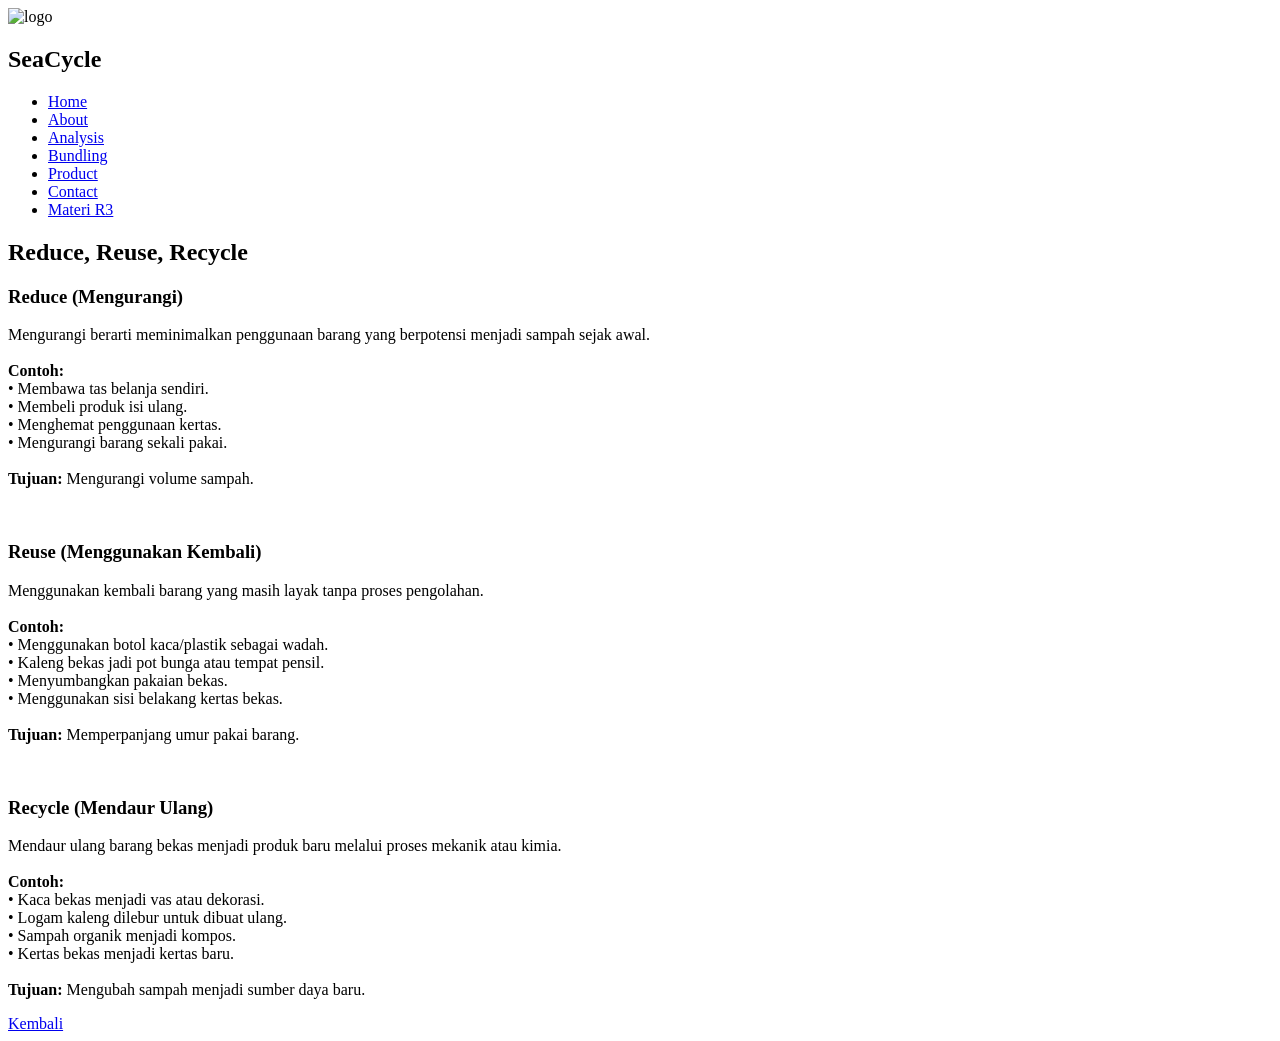
==== index.html @ c49d480e "Add files via upload" ====
<!DOCTYPE html>
<html lang="en">
<head>
    <meta charset="UTF-8">
    <meta name="viewport" content="width=device-width, initial-scale=1.0">
    <link rel="stylesheet" href="../R3/style.css">
    <title>R3</title>
</head>
<body>

    <nav class="navbar">
    <img src="../../img/LOGO.png" alt="logo">
    <h1 class="logo">SeaCycle</h1>

        <ul class="nav-links">
            <li><a class="active" href="../../../index.html">Home</a></li>
            <li><a href="../../../index.html#about">About</a></li>
            <li><a href="../../../index.html#analysis">Analysis</a></li>
            <li><a href="../../../index.html#bundling">Bundling</a></li>
            <li><a href="../../../index.html#product">Product</a></li>
            <li><a class="ctn" href="../../../index.html#contact">Contact</a></li>
            <li><a class="ctn" href="../../materi/R3/index.html">Materi R3</a></li>
        </ul>
    </nav>

    <section id="materi" class="materi">
        <div class="about-text">
            <h2>Reduce, Reuse, Recycle</h2>

            <h3>Reduce (Mengurangi)</h3>
            <p>
                Mengurangi berarti meminimalkan penggunaan barang yang berpotensi 
                menjadi sampah sejak awal.
                <br><br>
                <b>Contoh:</b><br>
                • Membawa tas belanja sendiri.<br>
                • Membeli produk isi ulang.<br>
                • Menghemat penggunaan kertas.<br>
                • Mengurangi barang sekali pakai.<br><br>
                <b>Tujuan:</b> Mengurangi volume sampah.
            </p>

            <br>

            <h3>Reuse (Menggunakan Kembali)</h3>
            <p>
                Menggunakan kembali barang yang masih layak tanpa proses pengolahan.
                <br><br>
                <b>Contoh:</b><br>
                • Menggunakan botol kaca/plastik sebagai wadah.<br>
                • Kaleng bekas jadi pot bunga atau tempat pensil.<br>
                • Menyumbangkan pakaian bekas.<br>
                • Menggunakan sisi belakang kertas bekas.<br><br>
                <b>Tujuan:</b> Memperpanjang umur pakai barang.
            </p>

            <br>

            <h3>Recycle (Mendaur Ulang)</h3>
            <p>
                Mendaur ulang barang bekas menjadi produk baru melalui proses 
                mekanik atau kimia.
                <br><br>
                <b>Contoh:</b><br>
                • Kaca bekas menjadi vas atau dekorasi.<br>
                • Logam kaleng dilebur untuk dibuat ulang.<br>
                • Sampah organik menjadi kompos.<br>
                • Kertas bekas menjadi kertas baru.<br><br>
                <b>Tujuan:</b> Mengubah sampah menjadi sumber daya baru.
            </p>
        </div>
    </section>
    <div class="next-container">
    <a href="../../../index.html" class="next-btn">Kembali</a>
</div>

</body>
</html>
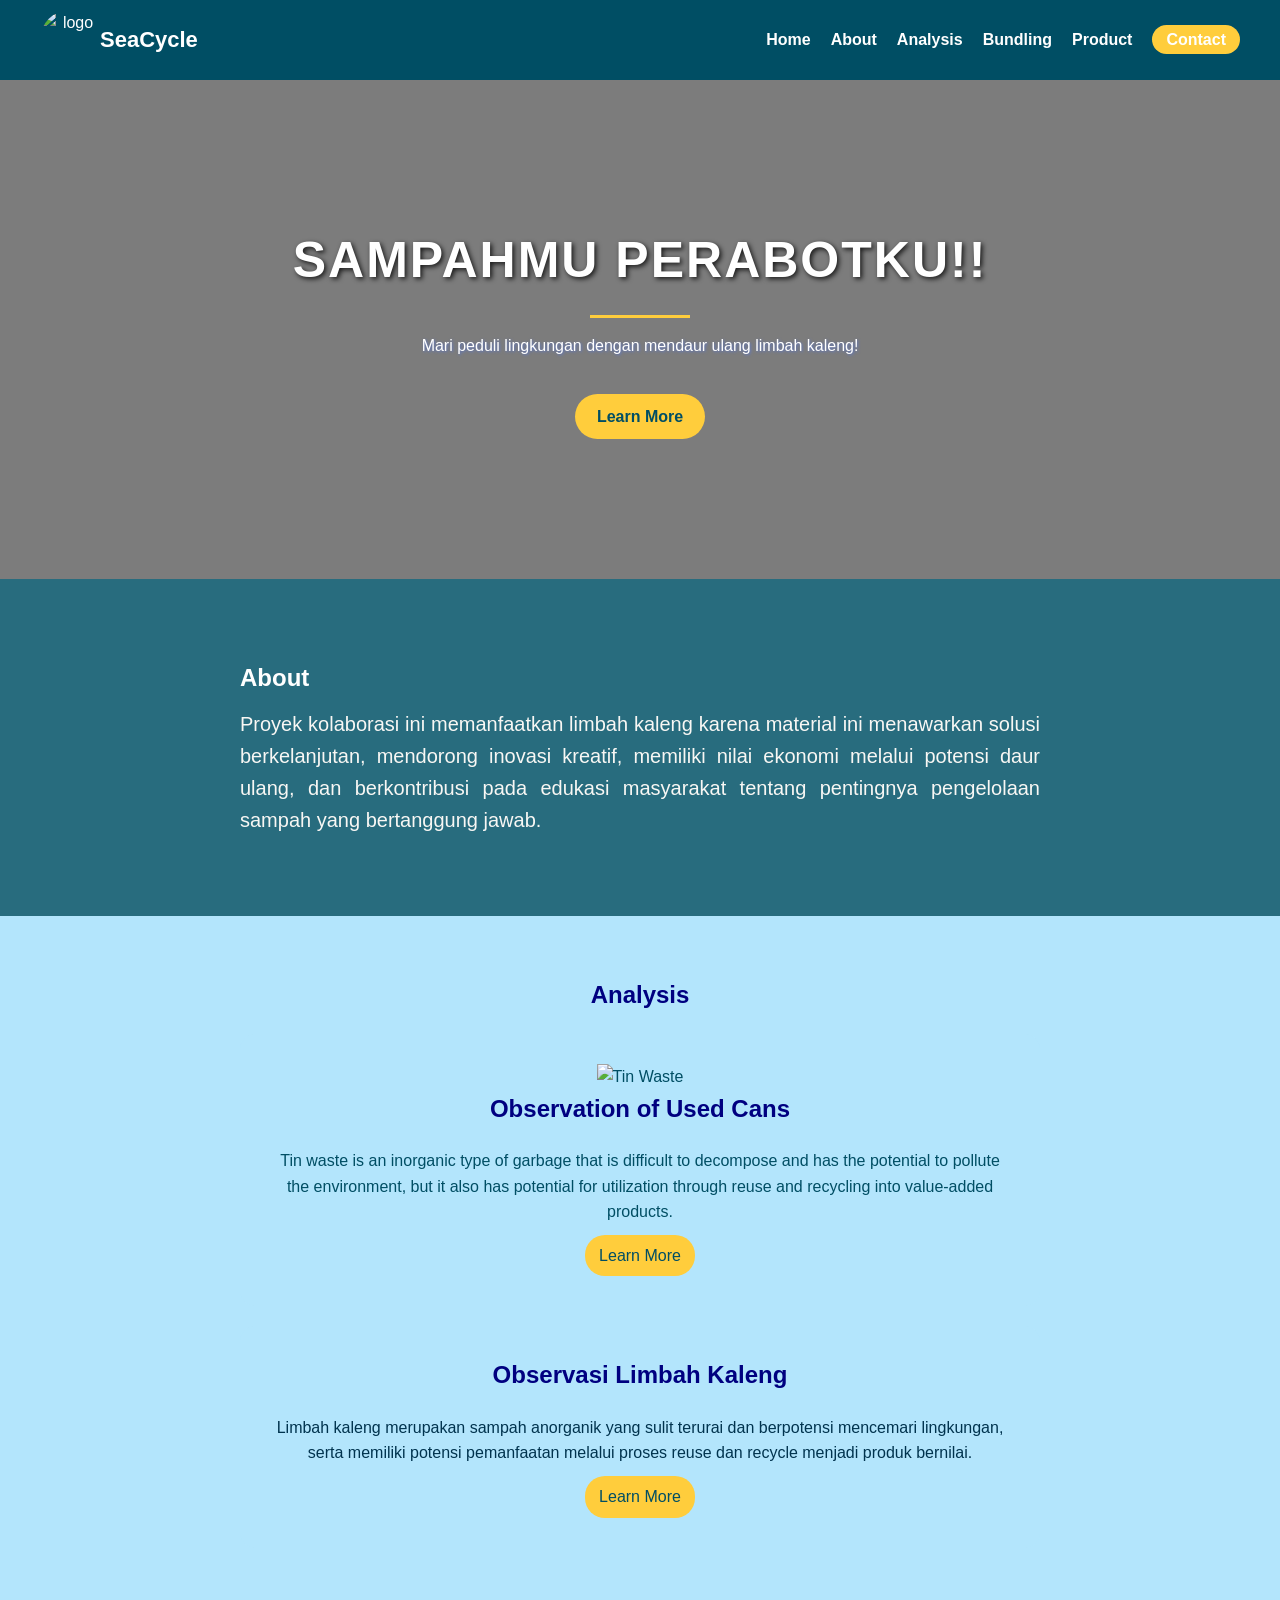
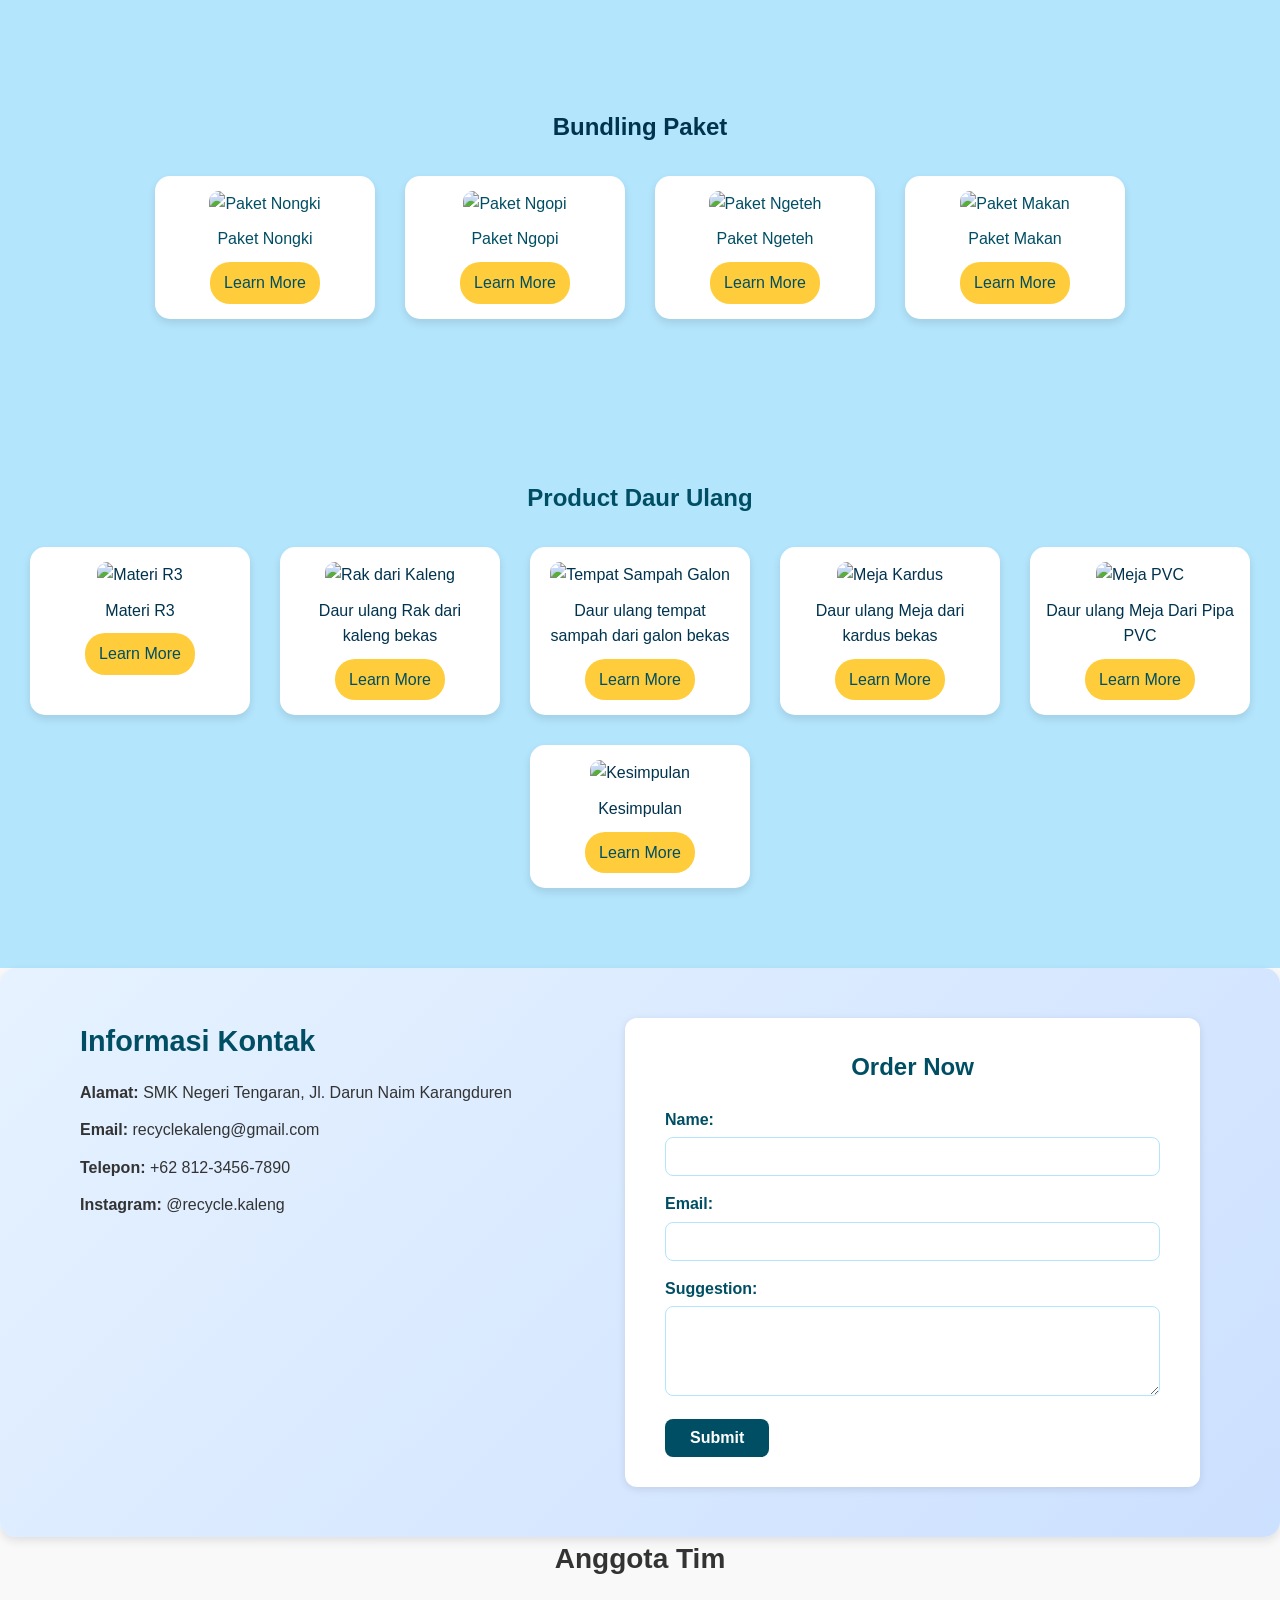
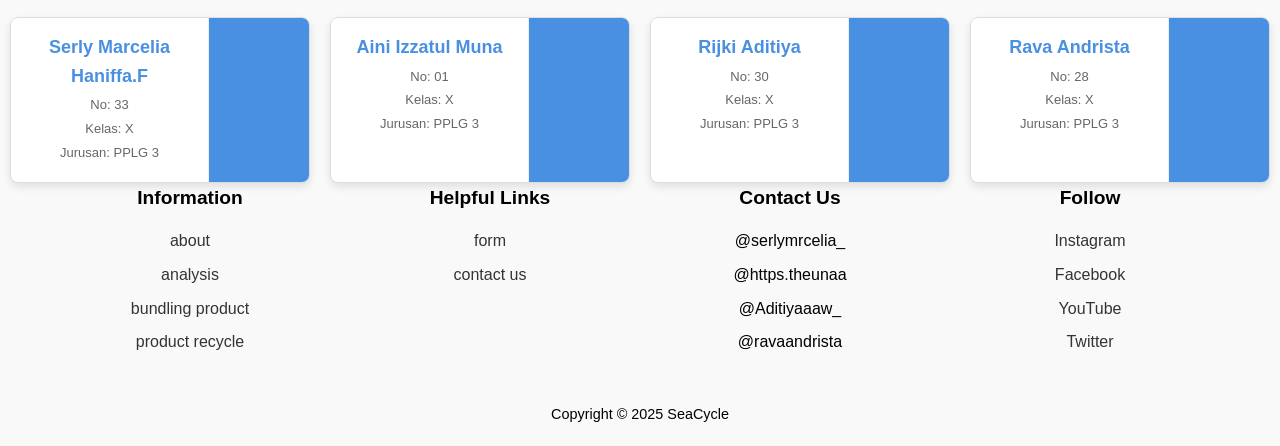
==== commit 761f606b: "Add files via upload" ====
--- a/index.html
+++ b/index.html
@@ -1,78 +1,284 @@
 <!DOCTYPE html>
 <html lang="en">
 <head>
-    <meta charset="UTF-8">
-    <meta name="viewport" content="width=device-width, initial-scale=1.0">
-    <link rel="stylesheet" href="../R3/style.css">
-    <title>R3</title>
+  <meta charset="UTF-8" />
+  <meta name="viewport" content="width=device-width, initial-scale=1.0" />
+  <title>SeaCycle</title>
+  <link rel="stylesheet" href="style.css" />
 </head>
 <body>
 
-    <nav class="navbar">
-    <img src="../../img/LOGO.png" alt="logo">
-    <h1 class="logo">SeaCycle</h1>
-
-        <ul class="nav-links">
-            <li><a class="active" href="../../../index.html">Home</a></li>
-            <li><a href="../../../index.html#about">About</a></li>
-            <li><a href="../../../index.html#analysis">Analysis</a></li>
-            <li><a href="../../../index.html#bundling">Bundling</a></li>
-            <li><a href="../../../index.html#product">Product</a></li>
-            <li><a class="ctn" href="../../../index.html#contact">Contact</a></li>
-            <li><a class="ctn" href="../../materi/R3/index.html">Materi R3</a></li>
-        </ul>
-    </nav>
-
-    <section id="materi" class="materi">
-        <div class="about-text">
-            <h2>Reduce, Reuse, Recycle</h2>
-
-            <h3>Reduce (Mengurangi)</h3>
-            <p>
-                Mengurangi berarti meminimalkan penggunaan barang yang berpotensi 
-                menjadi sampah sejak awal.
-                <br><br>
-                <b>Contoh:</b><br>
-                • Membawa tas belanja sendiri.<br>
-                • Membeli produk isi ulang.<br>
-                • Menghemat penggunaan kertas.<br>
-                • Mengurangi barang sekali pakai.<br><br>
-                <b>Tujuan:</b> Mengurangi volume sampah.
-            </p>
-
-            <br>
-
-            <h3>Reuse (Menggunakan Kembali)</h3>
-            <p>
-                Menggunakan kembali barang yang masih layak tanpa proses pengolahan.
-                <br><br>
-                <b>Contoh:</b><br>
-                • Menggunakan botol kaca/plastik sebagai wadah.<br>
-                • Kaleng bekas jadi pot bunga atau tempat pensil.<br>
-                • Menyumbangkan pakaian bekas.<br>
-                • Menggunakan sisi belakang kertas bekas.<br><br>
-                <b>Tujuan:</b> Memperpanjang umur pakai barang.
-            </p>
-
-            <br>
-
-            <h3>Recycle (Mendaur Ulang)</h3>
-            <p>
-                Mendaur ulang barang bekas menjadi produk baru melalui proses 
-                mekanik atau kimia.
-                <br><br>
-                <b>Contoh:</b><br>
-                • Kaca bekas menjadi vas atau dekorasi.<br>
-                • Logam kaleng dilebur untuk dibuat ulang.<br>
-                • Sampah organik menjadi kompos.<br>
-                • Kertas bekas menjadi kertas baru.<br><br>
-                <b>Tujuan:</b> Mengubah sampah menjadi sumber daya baru.
-            </p>
-        </div>
-    </section>
-    <div class="next-container">
-    <a href="../../../index.html" class="next-btn">Kembali</a>
-</div>
+  <!-- NAVBAR -->
+  <nav class="navbar">
+    <div class="header">
+      <img src="asset/img/LOGO.png" alt="logo" />
+      <h1 class="logo">SeaCycle</h1>
+    </div>
+
+    <ul class="nav-links">
+      <li><a class="active" href="#home">Home</a></li>
+      <li><a href="#about">About</a></li>
+      <li><a href="#analysis">Analysis</a></li>
+      <li><a href="#bundling">Bundling</a></li>
+      <li><a href="#product">Product</a></li>
+      <li><a class="ctn" href="#contact">Contact</a></li>
+    </ul>
+  </nav>
+
+  <!-- HERO -->
+  <header>
+    <div class="hero" id="home">
+      <h1>SAMPAHMU PERABOTKU!!</h1>
+      <div class="line"></div>
+      <p>Mari peduli lingkungan dengan mendaur ulang limbah kaleng!</p>
+      <a href="#about" class="btn">Learn More</a>
+    </div>
+  </header>
+
+  <!-- ABOUT -->
+  <section id="about" class="about">
+    <div class="about-text">
+      <h1>About</h1>
+      <p class="rata-kanan-kiri">
+        Proyek kolaborasi ini memanfaatkan limbah kaleng karena material ini menawarkan solusi berkelanjutan, mendorong inovasi kreatif, memiliki nilai ekonomi melalui potensi daur ulang, dan berkontribusi pada edukasi masyarakat tentang pentingnya pengelolaan sampah yang bertanggung jawab.
+      </p>
+    </div>
+  </section>
+
+  <!-- ANALYSIS -->
+  <section id="analysis" class="section">
+    <h1>Analysis</h1>
+
+    <!-- Bahasa Inggris -->
+    <div class="content-container">
+      <img src="asset/img/Tong sampah biru.webp" alt="Tin Waste" />
+      <h1>Observation of Used Cans</h1>
+      <p>Tin waste is an inorganic type of garbage that is difficult to decompose and has the potential to pollute the environment, but it also has potential for utilization through reuse and recycling into value-added products.</p>
+      <a href="asset/materi/analysis b ingg/pertama.html" class="btn">Learn More</a>
+    </div>
+
+    <!-- Bahasa Indonesia -->
+    <div class="content-container">
+      <h1>Observasi Limbah Kaleng</h1>
+      <p>Limbah kaleng merupakan sampah anorganik yang sulit terurai dan berpotensi mencemari lingkungan, serta memiliki potensi pemanfaatan melalui proses reuse dan recycle menjadi produk bernilai.</p>
+      <a href="asset/materi/analysis b ind/pertama.html" class="btn">Learn More</a>
+    </div>
+  </section>
+
+  <!-- BUNDLING -->
+  <section id="bundling" class="bundling">
+    <div class="container">
+      <h1>Bundling Paket</h1>
+      <div class="content-bundling">
+
+        <div class="card">
+          <img src="asset/img/paket nongki.jpg" alt="Paket Nongki" />
+          <p>Paket Nongki</p>
+          <a href="asset/materi/Paket 1/index.html" class="btn">Learn More</a>
+        </div>
+
+        <div class="card">
+          <img src="asset/img/PaketMuna.jpg" alt="Paket Ngopi" />
+          <p>Paket Ngopi</p>
+          <a href="asset/materi/Paket 2/index.html" class="btn">Learn More</a>
+        </div>
+
+        <div class="card">
+          <img src="asset/img/PaketRijki.jpg" alt="Paket Ngeteh" />
+          <p>Paket Ngeteh</p>
+          <a href="asset/materi/Paket 3/index.html" class="btn">Learn More</a>
+        </div>
+
+        <div class="card">
+          <img src="asset/img/PaketRava.jpg" alt="Paket Makan" />
+          <p>Paket Makan</p>
+          <a href="asset/materi/Paket 4/index.html" class="btn">Learn More</a>
+        </div>
+
+      </div>
+    </div>
+  </section>
+
+  <!-- PRODUCT -->
+  <section id="product" class="section-product">
+    <div class="container-product">
+      <h1>Product Daur Ulang</h1>
+      <div class="content-product">
+
+        <div class="product">
+          <img src="asset/img/R3.jpg" alt="Materi R3" />
+          <p>Materi R3</p>
+          <a href="asset/materi/R3/index.html" class="btn">Learn More</a>
+        </div>
+
+        <div class="product">
+          <img src="asset/img/rak dari kaleng bekas.jpg" alt="Rak dari Kaleng" />
+          <p>Daur ulang Rak dari kaleng bekas</p>
+          <a href="asset/materi/Produk 1/index.html" class="btn">Learn More</a>
+        </div>
+
+        <div class="product">
+          <img src="asset/img/tempat sampah dari galon.jpg" alt="Tempat Sampah Galon" />
+          <p>Daur ulang tempat sampah dari galon bekas</p>
+          <a href="asset/materi/Produk 2/index.html" class="btn">Learn More</a>
+        </div>
+
+        <div class="product">
+          <img src="asset/img/Meja dari kardus.jpg" alt="Meja Kardus" />
+          <p>Daur ulang Meja dari kardus bekas</p>
+          <a href="asset/materi/Produk 3/index.html" class="btn">Learn More</a>
+        </div>
+
+        <div class="product">
+          <img src="asset/img/Meja dari pralon PVP.jpg" alt="Meja PVC" />
+          <p>Daur ulang Meja Dari Pipa PVC</p>
+          <a href="asset/materi/Produk 4/index.html" class="btn">Learn More</a>
+        </div>
+
+        <div class="product">
+          <img src="asset/img/Foto kesimpulan.jpg" alt="Kesimpulan" />
+          <p>Kesimpulan</p>
+          <a href="asset/materi/Kesimpulan/index.html" class="btn">Learn More</a>
+        </div>
+
+      </div>
+    </div>
+  </section>
+
+  <!-- CONTACT -->
+  <section id="contact" class="contact">
+
+    <div class="contact-info">
+      <h3>Informasi Kontak</h3>
+      <p><strong>Alamat:</strong> SMK Negeri Tengaran, Jl. Darun Naim Karangduren</p>
+      <p><strong>Email:</strong> recyclekaleng@gmail.com</p>
+      <p><strong>Telepon:</strong> +62 812-3456-7890</p>
+      <p><strong>Instagram:</strong> @recycle.kaleng</p>
+    </div>
+
+    <div class="form-container">
+      <h2>Order Now</h2>
+      <form>
+        <label>Name:</label>
+        <input type="text" required />
+
+        <label>Email:</label>
+        <input type="email" required />
+
+        <label>Suggestion:</label>
+        <textarea rows="4"></textarea>
+
+        <button type="submit">Submit</button>
+      </form>
+    </div>
+
+  </section>
+
+  <!-- TEAM -->
+<section class="team-section">
+    <h1 class="section-title">Anggota Tim</h1>
+
+    <div class="team-grid">
+
+        <!-- SERLY -->
+        <div class="member-card">
+            <div class="member-info">
+                <h2>Serly Marcelia Haniffa.F</h2>
+                <p>No: 33</p>
+                <p>Kelas: X</p>
+                <p>Jurusan: PPLG 3</p>
+            </div>
+            <div class="member-photo-real" style="background-image: url('asset/img/Foto\ serly\ smp.jpg');"></div>
+        </div>
+
+        <!-- MUNA -->
+        <div class="member-card">
+            <div class="member-info">
+                <h2>Aini Izzatul Muna</h2>
+                <p>No: 01</p>
+                <p>Kelas: X</p>
+                <p>Jurusan: PPLG 3</p>
+            </div>
+            <div class="member-photo-real" style="background-image: url('asset/img/Foto muna.jpg');"></div>
+        </div>
+
+        <!-- RIJKI -->
+        <div class="member-card">
+            <div class="member-info">
+                <h2>Rijki Aditiya</h2>
+                <p>No: 30</p>
+                <p>Kelas: X</p>
+                <p>Jurusan: PPLG 3</p>
+            </div>
+            <div class="member-photo-real" style="background-image: url('asset/img/foto\ Rijki.jpg');"> </div>
+        </div>
+
+        <!-- RAVA -->
+        <div class="member-card">
+            <div class="member-info">
+                <h2>Rava Andrista</h2>
+                <p>No: 28</p>
+                <p>Kelas: X</p>
+                <p>Jurusan: PPLG 3</p>
+            </div>
+            <div class="member-photo-real" style="background-image: url('asset/img/foto rava.jpg');"></div>
+        </div>
+
+    </div>
+</section>
+
+  <!-- FOOTER -->
+  <footer class="site-footer">
+    <div class="container">
+
+      <div class="footer-content">
+
+        <div class="footer-column">
+          <h3>Information</h3>
+          <ul>
+            <li><a href="#">about</a></li>
+            <li><a href="#">analysis</a></li>
+            <li><a href="#">bundling product</a></li>
+            <li><a href="#">product recycle</a></li>
+          </ul>
+        </div>
+
+        <div class="footer-column">
+          <h3>Helpful Links</h3>
+          <ul>
+            <li><a href="#">form</a></li>
+            <li><a href="#">contact us</a></li>
+          </ul>
+        </div>
+
+        <div class="footer-column">
+          <h3>Contact us</h3>
+          <ul>
+            <li>@serlymrcelia_</li>
+            <li>@https.theunaa</li>
+            <li>@Aditiyaaaw_</li>
+            <li>@ravaandrista</li>
+          </ul>
+        </div>
+
+        <div class="footer-column">
+          <h3>Follow</h3>
+          <ul>
+            <li><a href="#">Instagram</a></li>
+            <li><a href="#">Facebook</a></li>
+            <li><a href="#">YouTube</a></li>
+            <li><a href="#">Twitter</a></li>
+          </ul>
+        </div>
+
+      </div>
+
+      <div class="footer-bottom">
+        <p align="center">Copyright © 2025 SeaCycle</p>
+      </div>
+
+    </div>
+  </footer>
 
 </body>
 </html>
--- a/style.css
+++ b/style.css
@@ -0,0 +1,535 @@
+/* === RESET === */
+* {
+  margin: 0;
+  padding: 0;
+  box-sizing: border-box;
+  font-family: "Poppins", sans-serif;
+}
+
+.header {
+  display: flex;
+  align-items: center;
+}
+
+/* === BODY === */
+body {
+  background: #f9f9f9;
+  color: white;
+  text-align: center;
+  line-height: 1.6;
+}
+
+/* === NAVBAR === */
+.navbar {
+  display: flex;
+  align-items: center;
+  justify-content: space-between;
+  background: #004e64;
+  padding: 10px 40px;
+  position: sticky;
+  top: 0;
+  z-index: 100;
+}
+
+.navbar-text {
+  color: #fff;
+  text-align: left;
+}
+
+.navbar img {
+  width: 60px;
+  height: 60px;
+  border-radius: 50%;
+}
+
+.logo {
+  color: #fff;
+  font-size: 22px;
+}
+
+.nav-links {
+  list-style: none;
+  display: flex;
+  gap: 20px;
+}
+
+.nav-links a {
+  text-decoration: none;
+  color: white;
+  font-weight: 800;
+  transition: 0.3s;
+}
+
+.nav-links a:hover,
+.nav-links .active {
+  color: #ffffff;
+}
+
+.ctn {
+  background: #ffcd3c;
+  color: #004e64;
+  padding: 6px 14px;
+  border-radius: 20px;
+}
+
+/* === HERO === */
+.hero {
+  background: url("asset/img/Gambar WhatsApp 2025-11-05 pukul 15.58.19_bbf41cf7.jpg") center/cover no-repeat;
+  padding: 140px 20px;
+  color: white;
+  background-blend-mode: darken;
+  background-color: rgba(0, 0, 0, 0.5);
+}
+
+.hero h1 {
+  font-size: 50px;
+  letter-spacing: 2px;
+  margin-bottom: 10px;
+  text-shadow: 2px 2px 5px rgba(0, 0, 0, 0.8);
+}
+
+.hero p {
+  margin: 15px auto 25px;
+  max-width: 700px;
+  text-shadow: 1px 1px 3px rgba(81, 120, 237, 0.7);
+}
+
+.hero .btn {
+  background: #ffcd3c;
+  color: #004e64;
+  padding: 10px 22px;
+  border-radius: 25px;
+  text-decoration: none;
+  font-weight: bold;
+  transition: 0.3s;
+}
+
+.hero .btn:hover {
+  background: #004e64;
+  color: #fff;
+}
+
+.line {
+  width: 100px;
+  height: 3px;
+  background: #ffcd3c;
+  margin: 15px auto;
+}
+
+/* === ABOUT === */
+.about {
+  display: flex;
+  flex-wrap: wrap;
+  justify-content: center;
+  padding: 80px 20px;
+  background: #1e6578f3;
+  text-align: justify;
+  gap: 40px;
+}
+
+.about-text {
+  max-width: 800px;
+}
+
+.about-text h2 {
+  color: #fff;
+  margin-bottom: 15px;
+}
+
+.about-text p {
+  font-size: 20px;
+  color: #f8f7f4;
+  margin-top: 10px;
+}
+
+/* === ANALYSIS (BIRU MUDA) === */
+#analysis {
+  background-color: #b3e5fc;
+  padding: 60px 20px;
+}
+
+#analysis h1 {
+  color: navy;
+  margin-bottom: 20px;
+}
+
+/* === Observation Container === */
+#analysis .content-container:nth-of-type(1) {
+  background-color: #b3e5fc;
+  color: #004e64;
+  padding: 30px;
+  border-radius: 15px;
+  margin: 20px auto;
+  max-width: 800px;
+}
+
+/* === Observasi Limbah Kaleng === */
+#analysis .content-container:nth-of-type(2) {
+  background-color: #b3e5fc;
+  color: #00334e;
+  padding: 30px;
+  border-radius: 15px;
+  margin: 20px auto;
+  max-width: 800px;
+}
+
+/* === BUNDLING PAKET === */
+#bundling {
+  background-color: #b3e5fc;
+  color: #00334e;
+  padding: 80px 20px;
+}
+
+#bundling h1 {
+  color: #00334e;
+  margin-bottom: 30px;
+}
+
+.content-bundling {
+  display: flex;
+  flex-wrap: wrap;
+  justify-content: center;
+  gap: 30px;
+}
+
+.card {
+  background: white;
+  color: #004e64;
+  border-radius: 15px;
+  width: 220px;
+  padding: 15px;
+  text-align: center;
+  box-shadow: 0 4px 8px rgba(0, 0, 0, 0.1);
+  transition: transform 0.3s;
+}
+
+.card:hover {
+  transform: translateY(-5px);
+}
+
+.card img {
+  width: 100%;
+  border-radius: 10px;
+  height: 150px;
+  object-fit: cover;
+  margin-bottom: 10px;
+}
+
+/* === PRODUCT DAUR ULANG === */
+.section-product {
+  background-color: #b3e5fc;
+  color: #00334e;
+  padding: 80px 20px;
+}
+
+.section-product h1 {
+  color: #004e64;
+  margin-bottom: 30px;
+}
+
+.content-product {
+  display: flex;
+  flex-wrap: wrap;
+  justify-content: center;
+  gap: 30px;
+}
+
+.product {
+  background: white;
+  border-radius: 15px;
+  width: 220px;
+  padding: 15px;
+  text-align: center;
+  transition: transform 0.3s;
+  box-shadow: 0 4px 8px rgba(0, 0, 0, 0.1);
+}
+
+.product:hover {
+  transform: translateY(-5px);
+}
+
+.product img {
+  width: 100%;
+  border-radius: 10px;
+  height: 150px;
+  object-fit: cover;
+  margin-bottom: 10px;
+}
+
+/* === BUTTON GLOBAL === */
+.btn {
+  background: #ffcd3c;
+  color: #004e64;
+  padding: 8px 14px;
+  border-radius: 20px;
+  text-decoration: none;
+  display: inline-block;
+  margin-top: 10px;
+  transition: 0.3s;
+}
+
+.btn:hover {
+  background: #004e64;
+  color: #fff;
+}
+
+/* ===== CONTACT SECTION ===== */
+.contact {
+  display: flex;
+  justify-content: center;
+  align-items: flex-start;
+  gap: 50px;
+  background: linear-gradient(135deg, #e6f2ff, #cce0ff);
+  padding: 50px 80px;
+  border-radius: 16px;
+  box-shadow: 0 4px 10px rgba(0, 0, 0, 0.1);
+}
+
+.contact-info {
+  flex: 1;
+  text-align: left;
+}
+
+.contact-info h3 {
+  color: #004e64;
+  font-size: 1.8em;
+  margin-bottom: 15px;
+}
+
+.contact-info p {
+  color: #333;
+  font-size: 16px;
+  line-height: 1.7;
+  margin-bottom: 10px;
+}
+
+/* FORM */
+.form-container {
+  flex: 1;
+  background-color: #ffffff;
+  padding: 30px 40px;
+  border-radius: 12px;
+  box-shadow: 0 2px 8px rgba(0, 0, 0, 0.1);
+  text-align: left;
+}
+
+.form-container h2 {
+  color: #004e64;
+  text-align: center;
+  margin-bottom: 20px;
+}
+
+label {
+  display: block;
+  font-weight: bold;
+  color: #004e64;
+  margin-bottom: 5px;
+}
+
+input,
+textarea {
+  width: 100%;
+  padding: 10px;
+  margin-bottom: 15px;
+  border: 1px solid #b3e5fc;
+  border-radius: 8px;
+  font-size: 15px;
+}
+
+input:focus,
+textarea:focus {
+  outline: none;
+  border-color: #004e64;
+  box-shadow: 0 0 5px rgba(0, 102, 204, 0.3);
+}
+
+button {
+  background-color: #004e64;
+  color: white;
+  border: none;
+  padding: 10px 25px;
+  border-radius: 8px;
+  cursor: pointer;
+  font-size: 16px;
+  font-weight: bold;
+  transition: 0.3s;
+}
+
+button:hover {
+  background-color: #00334e;
+}
+
+/* ===== RESPONSIVE ===== */
+@media (max-width: 768px) {
+  .contact {
+    flex-direction: column;
+    padding: 30px;
+  }
+
+  .form-container {
+    width: 100%;
+  }
+
+  .contact-info {
+    text-align: center;
+  }
+}
+
+/* === TEAM SECTION === */
+.section-title {
+  font-size: 28px;
+  color: #333;
+  text-align: center;
+  margin-bottom: 30px;
+  padding-bottom: 5px;
+}
+
+.team-grid {
+  display: flex;
+  flex-wrap: wrap;
+  gap: 20px;
+  justify-content: center;
+}
+
+.member-card {
+  background-color: #ffffff;
+  border: 1px solid #ddd;
+  border-radius: 8px;
+  max-width: 300px;
+  width: 100%;
+  overflow: hidden;
+  display: flex;
+  box-shadow: 0 4px 8px rgba(0,0,0,0.1);
+}
+
+.member-info {
+  flex: 2;
+  padding: 15px;
+  border-right: 1px solid #eee;
+}
+
+.member-info h2 {
+  color: #4a90e2;
+  font-size: 18px;
+  margin-bottom: 5px;
+}
+
+.member-info p {
+  font-size: 13px;
+  color: #666;
+  margin: 3px 0;
+}
+
+.member-photo-placeholder,
+.member-photo-real {
+  flex: 1;
+  min-width: 100px;
+  background-color: #4a90e2;
+  position: relative;
+}
+
+.member-photo-placeholder .photo-overlay {
+  position: absolute;
+  top: 0;
+  left: 0;
+  width: 50%;
+  height: 50%;
+  display: flex;
+  justify-content: center;
+  align-items: center;
+  color: white;
+  font-weight: bold;
+  background-color: rgba(0, 0, 0, 0.2);
+  font-size: 12px;
+}
+
+.member-photo-real {
+  background-size: cover;
+  background-position: top center;
+}
+
+/* === FOOTER === */
+.main-footer {
+  background-color: #1a1a1a;
+  color: #333;
+  padding: 40px 20px 10px;
+  font-family: Arial, sans-serif;
+  line-height: 1.6;
+}
+
+.footer-content {
+  display: flex;
+  justify-content: space-between;
+  max-width: 1200px;
+  margin: 0 auto;
+  padding-bottom: 30px;
+}
+
+.footer-column {
+  flex: 1;
+  padding: 0 15px;
+  min-width: 150px;
+  color:black;
+}
+
+.footer-column h3 {
+  font-size: 1.2em;
+  font-weight: bold;
+  margin-bottom: 15px;
+  text-transform: capitalize;
+  color:black;
+}
+
+.footer-column ul {
+  list-style: none;
+  padding: 0;
+  margin: 0;
+}
+
+.footer-column ul li {
+  margin-bottom: 8px;
+}
+
+.footer-column ul li a {
+  color: #333;
+  text-decoration: none;
+  font-size: 1em;
+  transition: color 0.3s;
+}
+
+.footer-column ul li a:hover {
+  color: #004e64;
+}
+
+.footer-bottom {
+  text-align: left;
+  padding: 10px 0 20px;
+  max-width: 1200px;
+  margin: 0 auto;
+  color:black;
+}
+
+.footer-bottom p {
+  font-size: 0.9em;
+  color: black;
+  margin: 0;
+}
+
+@media (max-width: 768px) {
+  .footer-content {
+    flex-wrap: wrap;
+  }
+
+  .footer-column {
+    flex-basis: 45%;
+    margin-bottom: 20px;
+  }
+}
+
+@media (max-width: 480px) {
+  .footer-column {
+    flex-basis: 100%;
+    padding: 0 15px;
+    margin-right: 0;
+  }
+}
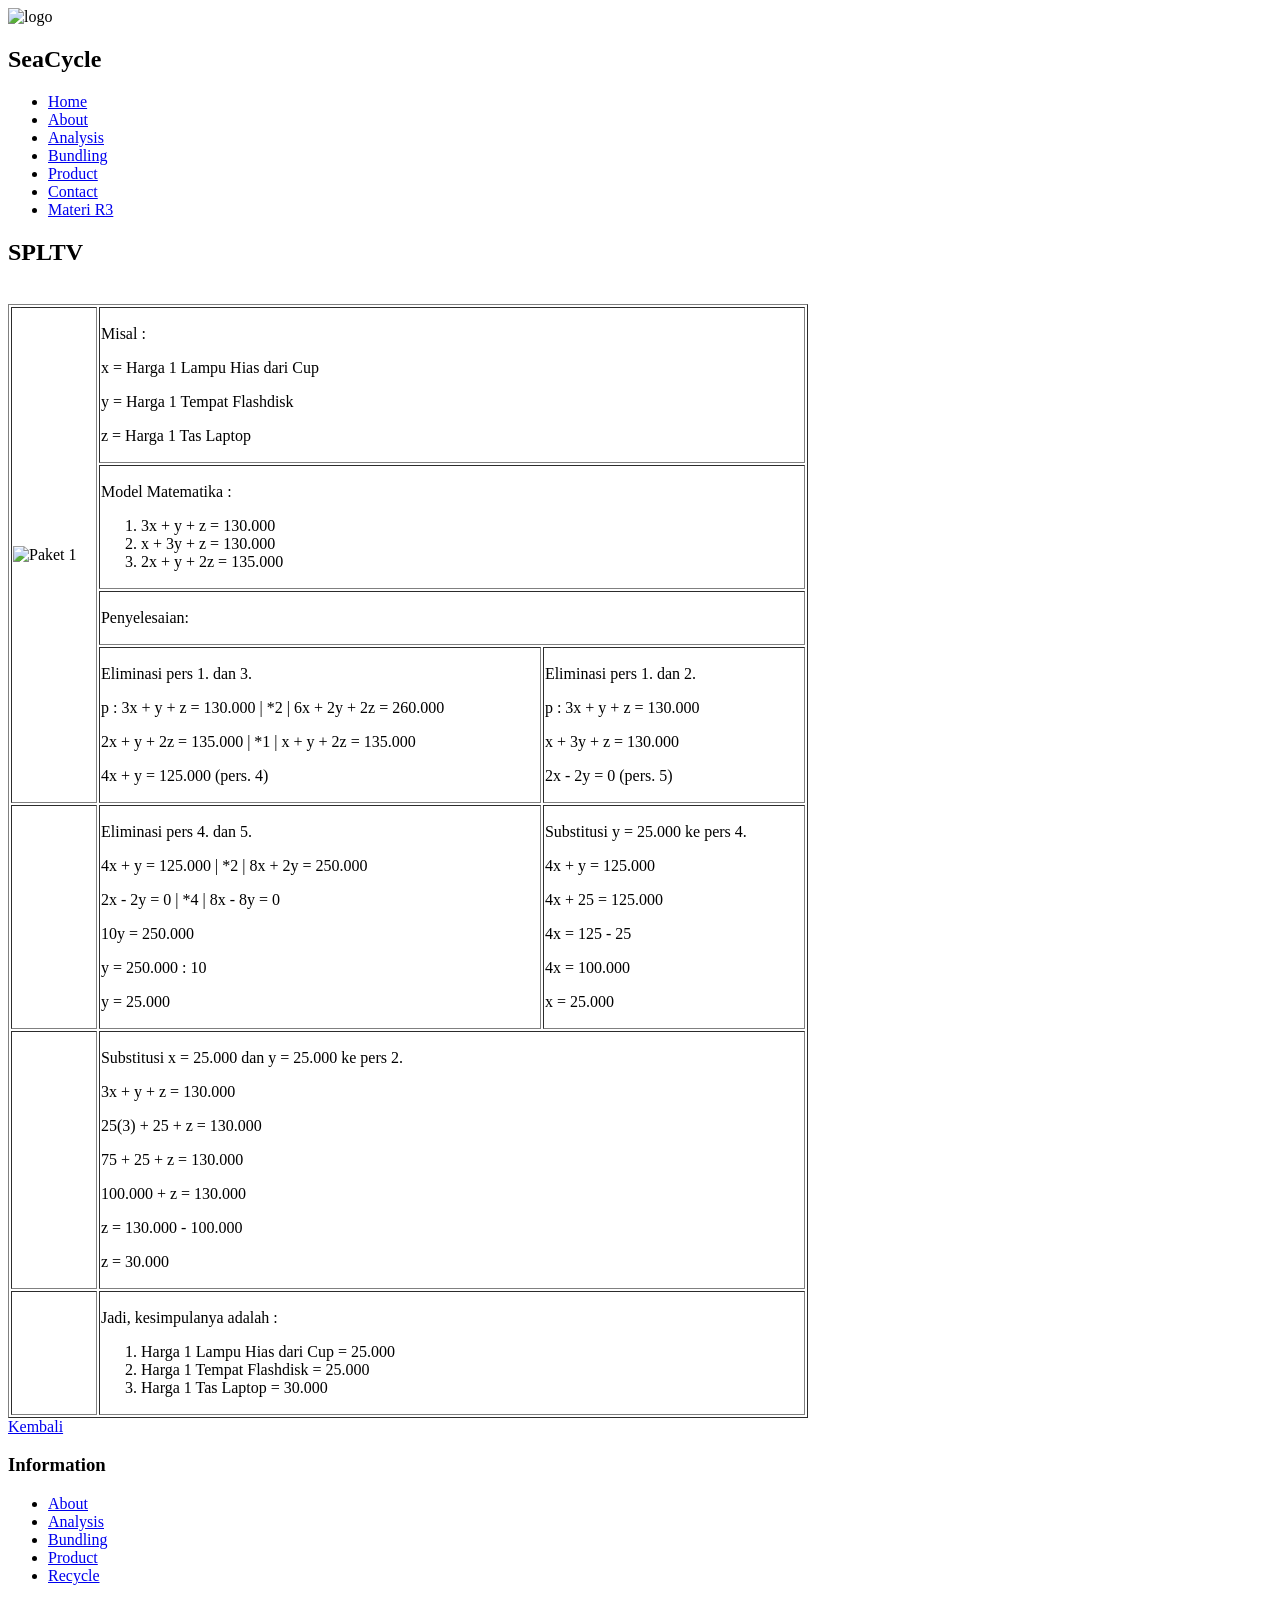
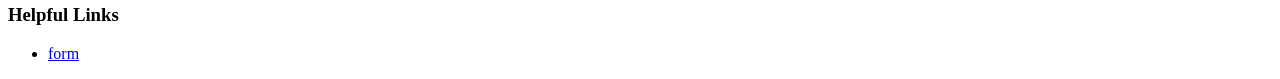
==== commit 15f4838a: "Add files via upload" ====
--- a/index.html
+++ b/index.html
@@ -1,284 +1,153 @@
 <!DOCTYPE html>
 <html lang="en">
 <head>
-  <meta charset="UTF-8" />
-  <meta name="viewport" content="width=device-width, initial-scale=1.0" />
-  <title>SeaCycle</title>
-  <link rel="stylesheet" href="style.css" />
+    <meta charset="UTF-8">
+    <meta name="viewport" content="width=device-width, initial-scale=1.0">
+    <title>Title Document</title>
+    <link rel="stylesheet" href="../Paket 1/style.css">
 </head>
 <body>
+    
+    <nav class="navbar">
+    <img src="../../img/LOGO.png" alt="logo">
+    <h1 class="logo">SeaCycle</h1>
 
-  <!-- NAVBAR -->
-  <nav class="navbar">
-    <div class="header">
-      <img src="asset/img/LOGO.png" alt="logo" />
-      <h1 class="logo">SeaCycle</h1>
-    </div>
+        <ul class="nav-links">
+            <li><a class="active" href="../../../index.html">Home</a></li>
+            <li><a href="../../../index.html#about">About</a></li>
+            <li><a href="../../../index.html#analysis">Analysis</a></li>
+            <li><a href="../../../index.html#bundling">Bundling</a></li>
+            <li><a href="../../../index.html#product">Product</a></li>
+            <li><a class="ctn" href="../../../index.html#contact">Contact</a></li>
+            <li><a class="ctn" href="../../materi/R3/index.html">Materi R3</a></li>
+        </ul>
+    </nav>
+    
+    <section class="bundling">
+        <h1 class="SeaCycle">SPLTV</h1>
+        <br>
+        <table border="1" width="800px">
+            <tr>
+                <td rowspan="4">
+                    <img src="../../img/paket nongki.jpg" alt="Paket 1">
+                </td>
+                <td colspan="4">
+                    <p>Misal :</p>
+                    <p>x = Harga 1 Lampu Hias dari Cup</p>
+                    <p>y = Harga 1 Tempat Flashdisk</p>
+                    <p>z = Harga 1 Tas Laptop</p>
+                </td>
+            </tr>
+            <tr>
+                <td colspan="4">
+                    <p>Model Matematika :</p>
+                    <ol class="model">
+                        <li>3x + y + z = 130.000</li>
+                        <li>x + 3y + z = 130.000</li>
+                        <li>2x + y + 2z = 135.000</li>
+                    </ol>
+                </td>
+            </tr>
+            <tr>
+                <td colspan="4">
+                    <p>Penyelesaian:</p>
+                </td>
+            </tr>
+            <tr>
+                <td>
+                    <p>Eliminasi pers 1. dan 3. </p>
+                    <div class="div_class_line">
+                        <p>p : 3x + y + z = 130.000 | *2 | 6x + 2y + 2z = 260.000</p>
+                        <p>2x + y + 2z = 135.000 | *1 | x + y + 2z = 135.000</p>
+                        <p>4x + y = 125.000 (pers. 4)</p>
+                    </div>
+                </td>
+                <td>
+                    <p>Eliminasi pers 1. dan 2.</p>
+                    <div class="div_class_line">
+                        <p>p : 3x + y + z = 130.000 </p>
+                        <p>x + 3y + z = 130.000 </p>
+                        <p>2x - 2y = 0 (pers. 5)</p>
+                        
+                    </div>
+                </td>
+            </tr>
+            <tr>
+                <td></td>
+                <td>
+                    <p>Eliminasi pers 4. dan 5. </p>
+                    <div class="div_class_line">
+                        <p> 4x + y = 125.000 | *2 | 8x + 2y = 250.000</p>
+                        <p>2x - 2y = 0 | *4 | 8x - 8y = 0</p>
+                        <p>10y = 250.000</p>
+                        <p>y = 250.000 : 10</p>
+                        <p>y = 25.000</p>
+                    </div>
+                </td>
+                <td>
+                    <p>Substitusi y = 25.000 ke pers 4.</p>
+                    <div class="div_class_line">
+                        <p>4x + y = 125.000</p>
+                        <p>4x + 25 = 125.000</p>
+                        <p>4x = 125 - 25</p>
+                        <p>4x = 100.000</p>
+                        <p>x = 25.000</p>
+                        </div>
+                </td>
+            </tr>
+            <tr>
+                <td></td>
+                <td colspan="4">
+                    <p>Substitusi x = 25.000 dan y = 25.000 ke pers 2.</p>
+                    <div class="div_class_line">
+                        <p>3x + y + z = 130.000</p>
+                        <p>25(3) + 25 + z = 130.000</p>
+                        <p>75 + 25 + z = 130.000</p>
+                        <p>100.000 + z = 130.000</p>
+                        <p>z = 130.000 - 100.000</p>
+                        <p> z = 30.000</p>
+                    </div>
+                </td>
+            </tr>
+            <tr>
+                <td></td>
+                <td colspan="4">
+                    <p>Jadi, kesimpulanya adalah :</p>
+                    <ol class="kesimpulan">
+                        <li>Harga 1 Lampu Hias dari Cup = 25.000</li>
+                        <li>Harga 1 Tempat Flashdisk = 25.000</li>
+                        <li>Harga 1 Tas Laptop = 30.000</li>
+                    </ol>
+                </td>
+            </tr>
+        </table>
+    </section>
 
-    <ul class="nav-links">
-      <li><a class="active" href="#home">Home</a></li>
-      <li><a href="#about">About</a></li>
-      <li><a href="#analysis">Analysis</a></li>
-      <li><a href="#bundling">Bundling</a></li>
-      <li><a href="#product">Product</a></li>
-      <li><a class="ctn" href="#contact">Contact</a></li>
-    </ul>
-  </nav>
+    <div class="next-container">
+    <a href="../../../index.html" class="next-btn">Kembali</a>
+</div>
 
-  <!-- HERO -->
-  <header>
-    <div class="hero" id="home">
-      <h1>SAMPAHMU PERABOTKU!!</h1>
-      <div class="line"></div>
-      <p>Mari peduli lingkungan dengan mendaur ulang limbah kaleng!</p>
-      <a href="#about" class="btn">Learn More</a>
-    </div>
-  </header>
-
-  <!-- ABOUT -->
-  <section id="about" class="about">
-    <div class="about-text">
-      <h1>About</h1>
-      <p class="rata-kanan-kiri">
-        Proyek kolaborasi ini memanfaatkan limbah kaleng karena material ini menawarkan solusi berkelanjutan, mendorong inovasi kreatif, memiliki nilai ekonomi melalui potensi daur ulang, dan berkontribusi pada edukasi masyarakat tentang pentingnya pengelolaan sampah yang bertanggung jawab.
-      </p>
-    </div>
-  </section>
-
-  <!-- ANALYSIS -->
-  <section id="analysis" class="section">
-    <h1>Analysis</h1>
-
-    <!-- Bahasa Inggris -->
-    <div class="content-container">
-      <img src="asset/img/Tong sampah biru.webp" alt="Tin Waste" />
-      <h1>Observation of Used Cans</h1>
-      <p>Tin waste is an inorganic type of garbage that is difficult to decompose and has the potential to pollute the environment, but it also has potential for utilization through reuse and recycling into value-added products.</p>
-      <a href="asset/materi/analysis b ingg/pertama.html" class="btn">Learn More</a>
-    </div>
-
-    <!-- Bahasa Indonesia -->
-    <div class="content-container">
-      <h1>Observasi Limbah Kaleng</h1>
-      <p>Limbah kaleng merupakan sampah anorganik yang sulit terurai dan berpotensi mencemari lingkungan, serta memiliki potensi pemanfaatan melalui proses reuse dan recycle menjadi produk bernilai.</p>
-      <a href="asset/materi/analysis b ind/pertama.html" class="btn">Learn More</a>
-    </div>
-  </section>
-
-  <!-- BUNDLING -->
-  <section id="bundling" class="bundling">
-    <div class="container">
-      <h1>Bundling Paket</h1>
-      <div class="content-bundling">
-
-        <div class="card">
-          <img src="asset/img/paket nongki.jpg" alt="Paket Nongki" />
-          <p>Paket Nongki</p>
-          <a href="asset/materi/Paket 1/index.html" class="btn">Learn More</a>
+    
+    <footer class="footer">
+        <div class="footer-content">
+            <div class="footer-column">
+                <h3>Information</h3>
+                <ul>
+                    <li><a href="./index.html">About</a></li>
+                    <li><a href="./index.html">Analysis</a></li>
+                    <li><a href="./index.html">Bundling</a></li>
+                    <li><a href="./index.html">Product</a></li>
+                    <li><a href="./index.html">Recycle</a></li>
+                </ul>
+            </div>
+            <div class="footer-column">
+                <h3>Helpful Links</h3>
+                <ul>
+                    <li><a href="#">form</a></li>
+                </ul>
+            </div>
         </div>
-
-        <div class="card">
-          <img src="asset/img/PaketMuna.jpg" alt="Paket Ngopi" />
-          <p>Paket Ngopi</p>
-          <a href="asset/materi/Paket 2/index.html" class="btn">Learn More</a>
-        </div>
-
-        <div class="card">
-          <img src="asset/img/PaketRijki.jpg" alt="Paket Ngeteh" />
-          <p>Paket Ngeteh</p>
-          <a href="asset/materi/Paket 3/index.html" class="btn">Learn More</a>
-        </div>
-
-        <div class="card">
-          <img src="asset/img/PaketRava.jpg" alt="Paket Makan" />
-          <p>Paket Makan</p>
-          <a href="asset/materi/Paket 4/index.html" class="btn">Learn More</a>
-        </div>
-
-      </div>
-    </div>
-  </section>
-
-  <!-- PRODUCT -->
-  <section id="product" class="section-product">
-    <div class="container-product">
-      <h1>Product Daur Ulang</h1>
-      <div class="content-product">
-
-        <div class="product">
-          <img src="asset/img/R3.jpg" alt="Materi R3" />
-          <p>Materi R3</p>
-          <a href="asset/materi/R3/index.html" class="btn">Learn More</a>
-        </div>
-
-        <div class="product">
-          <img src="asset/img/rak dari kaleng bekas.jpg" alt="Rak dari Kaleng" />
-          <p>Daur ulang Rak dari kaleng bekas</p>
-          <a href="asset/materi/Produk 1/index.html" class="btn">Learn More</a>
-        </div>
-
-        <div class="product">
-          <img src="asset/img/tempat sampah dari galon.jpg" alt="Tempat Sampah Galon" />
-          <p>Daur ulang tempat sampah dari galon bekas</p>
-          <a href="asset/materi/Produk 2/index.html" class="btn">Learn More</a>
-        </div>
-
-        <div class="product">
-          <img src="asset/img/Meja dari kardus.jpg" alt="Meja Kardus" />
-          <p>Daur ulang Meja dari kardus bekas</p>
-          <a href="asset/materi/Produk 3/index.html" class="btn">Learn More</a>
-        </div>
-
-        <div class="product">
-          <img src="asset/img/Meja dari pralon PVP.jpg" alt="Meja PVC" />
-          <p>Daur ulang Meja Dari Pipa PVC</p>
-          <a href="asset/materi/Produk 4/index.html" class="btn">Learn More</a>
-        </div>
-
-        <div class="product">
-          <img src="asset/img/Foto kesimpulan.jpg" alt="Kesimpulan" />
-          <p>Kesimpulan</p>
-          <a href="asset/materi/Kesimpulan/index.html" class="btn">Learn More</a>
-        </div>
-
-      </div>
-    </div>
-  </section>
-
-  <!-- CONTACT -->
-  <section id="contact" class="contact">
-
-    <div class="contact-info">
-      <h3>Informasi Kontak</h3>
-      <p><strong>Alamat:</strong> SMK Negeri Tengaran, Jl. Darun Naim Karangduren</p>
-      <p><strong>Email:</strong> recyclekaleng@gmail.com</p>
-      <p><strong>Telepon:</strong> +62 812-3456-7890</p>
-      <p><strong>Instagram:</strong> @recycle.kaleng</p>
-    </div>
-
-    <div class="form-container">
-      <h2>Order Now</h2>
-      <form>
-        <label>Name:</label>
-        <input type="text" required />
-
-        <label>Email:</label>
-        <input type="email" required />
-
-        <label>Suggestion:</label>
-        <textarea rows="4"></textarea>
-
-        <button type="submit">Submit</button>
-      </form>
-    </div>
-
-  </section>
-
-  <!-- TEAM -->
-<section class="team-section">
-    <h1 class="section-title">Anggota Tim</h1>
-
-    <div class="team-grid">
-
-        <!-- SERLY -->
-        <div class="member-card">
-            <div class="member-info">
-                <h2>Serly Marcelia Haniffa.F</h2>
-                <p>No: 33</p>
-                <p>Kelas: X</p>
-                <p>Jurusan: PPLG 3</p>
-            </div>
-            <div class="member-photo-real" style="background-image: url('asset/img/Foto\ serly\ smp.jpg');"></div>
-        </div>
-
-        <!-- MUNA -->
-        <div class="member-card">
-            <div class="member-info">
-                <h2>Aini Izzatul Muna</h2>
-                <p>No: 01</p>
-                <p>Kelas: X</p>
-                <p>Jurusan: PPLG 3</p>
-            </div>
-            <div class="member-photo-real" style="background-image: url('asset/img/Foto muna.jpg');"></div>
-        </div>
-
-        <!-- RIJKI -->
-        <div class="member-card">
-            <div class="member-info">
-                <h2>Rijki Aditiya</h2>
-                <p>No: 30</p>
-                <p>Kelas: X</p>
-                <p>Jurusan: PPLG 3</p>
-            </div>
-            <div class="member-photo-real" style="background-image: url('asset/img/foto\ Rijki.jpg');"> </div>
-        </div>
-
-        <!-- RAVA -->
-        <div class="member-card">
-            <div class="member-info">
-                <h2>Rava Andrista</h2>
-                <p>No: 28</p>
-                <p>Kelas: X</p>
-                <p>Jurusan: PPLG 3</p>
-            </div>
-            <div class="member-photo-real" style="background-image: url('asset/img/foto rava.jpg');"></div>
-        </div>
-
-    </div>
-</section>
-
-  <!-- FOOTER -->
-  <footer class="site-footer">
-    <div class="container">
-
-      <div class="footer-content">
-
-        <div class="footer-column">
-          <h3>Information</h3>
-          <ul>
-            <li><a href="#">about</a></li>
-            <li><a href="#">analysis</a></li>
-            <li><a href="#">bundling product</a></li>
-            <li><a href="#">product recycle</a></li>
-          </ul>
-        </div>
-
-        <div class="footer-column">
-          <h3>Helpful Links</h3>
-          <ul>
-            <li><a href="#">form</a></li>
-            <li><a href="#">contact us</a></li>
-          </ul>
-        </div>
-
-        <div class="footer-column">
-          <h3>Contact us</h3>
-          <ul>
-            <li>@serlymrcelia_</li>
-            <li>@https.theunaa</li>
-            <li>@Aditiyaaaw_</li>
-            <li>@ravaandrista</li>
-          </ul>
-        </div>
-
-        <div class="footer-column">
-          <h3>Follow</h3>
-          <ul>
-            <li><a href="#">Instagram</a></li>
-            <li><a href="#">Facebook</a></li>
-            <li><a href="#">YouTube</a></li>
-            <li><a href="#">Twitter</a></li>
-          </ul>
-        </div>
-
-      </div>
-
-      <div class="footer-bottom">
-        <p align="center">Copyright © 2025 SeaCycle</p>
-      </div>
-
-    </div>
-  </footer>
-
+    </footer>
+    
 </body>
 </html>
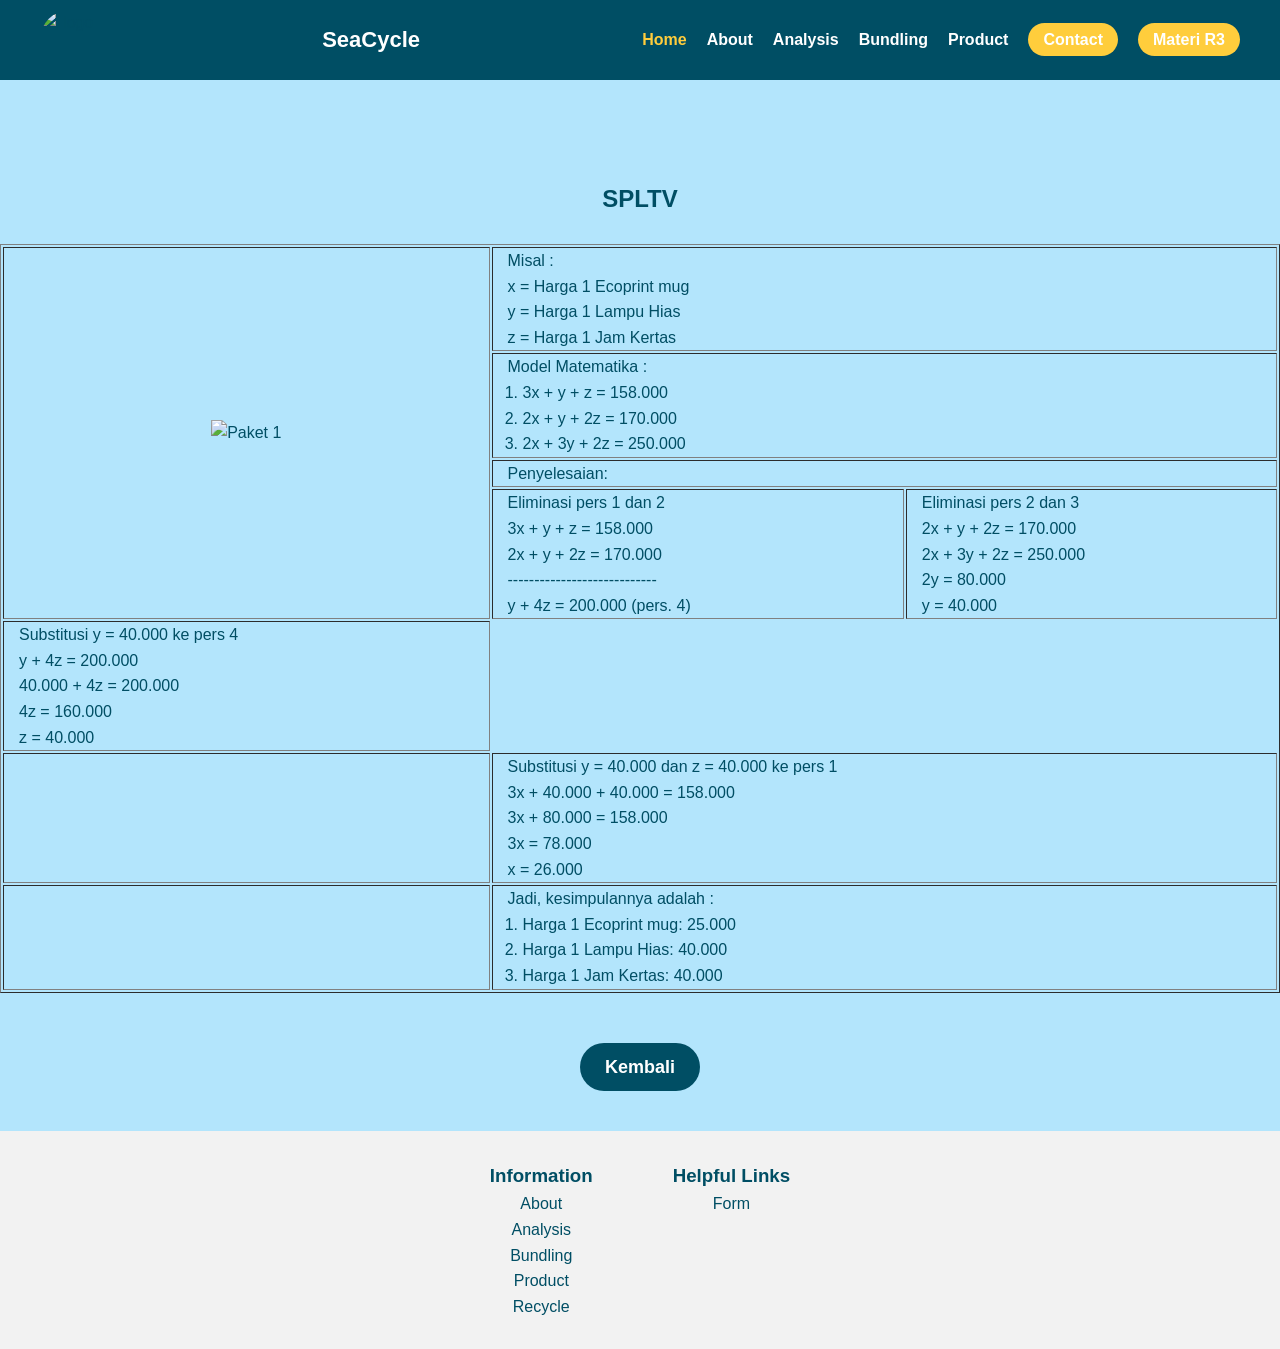
==== commit a103f5a9: "Add files via upload" ====
--- a/index.html
+++ b/index.html
@@ -4,7 +4,7 @@
     <meta charset="UTF-8">
     <meta name="viewport" content="width=device-width, initial-scale=1.0">
     <title>Title Document</title>
-    <link rel="stylesheet" href="../Paket 1/style.css">
+    <link rel="stylesheet" href="./style.css">
 </head>
 <body>
     
@@ -29,103 +29,97 @@
         <table border="1" width="800px">
             <tr>
                 <td rowspan="4">
-                    <img src="../../img/paket nongki.jpg" alt="Paket 1">
+                    <img src="../../img/PaketMuna.jpg" alt="Paket 1">
                 </td>
                 <td colspan="4">
                     <p>Misal :</p>
-                    <p>x = Harga 1 Lampu Hias dari Cup</p>
-                    <p>y = Harga 1 Tempat Flashdisk</p>
-                    <p>z = Harga 1 Tas Laptop</p>
+                    <p>x = Harga 1 Ecoprint mug</p>
+                    <p>y = Harga 1 Lampu Hias</p>
+                    <p>z = Harga 1 Jam Kertas</p>
                 </td>
             </tr>
+
             <tr>
                 <td colspan="4">
                     <p>Model Matematika :</p>
                     <ol class="model">
-                        <li>3x + y + z = 130.000</li>
-                        <li>x + 3y + z = 130.000</li>
-                        <li>2x + y + 2z = 135.000</li>
+                        <li>3x + y + z = 158.000</li>
+                        <li>2x + y + 2z = 170.000</li>
+                        <li>2x + 3y + 2z = 250.000</li>
                     </ol>
                 </td>
             </tr>
+
             <tr>
-                <td colspan="4">
-                    <p>Penyelesaian:</p>
-                </td>
+                <td colspan="4"><p>Penyelesaian:</p></td>
             </tr>
+
             <tr>
                 <td>
-                    <p>Eliminasi pers 1. dan 3. </p>
+                    <p>Eliminasi pers 1 dan 2</p>
                     <div class="div_class_line">
-                        <p>p : 3x + y + z = 130.000 | *2 | 6x + 2y + 2z = 260.000</p>
-                        <p>2x + y + 2z = 135.000 | *1 | x + y + 2z = 135.000</p>
-                        <p>4x + y = 125.000 (pers. 4)</p>
+                        <p>3x + y + z = 158.000</p>
+                        <p>2x + y + 2z = 170.000</p>
+                        <p>----------------------------</p>
+                        <p>y + 4z = 200.000 (pers. 4)</p>
                     </div>
                 </td>
+
                 <td>
-                    <p>Eliminasi pers 1. dan 2.</p>
+                    <p>Eliminasi pers 2 dan 3</p>
                     <div class="div_class_line">
-                        <p>p : 3x + y + z = 130.000 </p>
-                        <p>x + 3y + z = 130.000 </p>
-                        <p>2x - 2y = 0 (pers. 5)</p>
-                        
+                        <p>2x + y + 2z = 170.000</p>
+                        <p>2x + 3y + 2z = 250.000</p>
+                        <p>2y = 80.000</p>
+                        <p>y = 40.000</p>
                     </div>
                 </td>
             </tr>
+
             <tr>
-                <td></td>
                 <td>
-                    <p>Eliminasi pers 4. dan 5. </p>
+                    <p>Substitusi y = 40.000 ke pers 4</p>
                     <div class="div_class_line">
-                        <p> 4x + y = 125.000 | *2 | 8x + 2y = 250.000</p>
-                        <p>2x - 2y = 0 | *4 | 8x - 8y = 0</p>
-                        <p>10y = 250.000</p>
-                        <p>y = 250.000 : 10</p>
-                        <p>y = 25.000</p>
+                        <p>y + 4z = 200.000</p>
+                        <p>40.000 + 4z = 200.000</p>
+                        <p>4z = 160.000</p>
+                        <p>z = 40.000</p>
                     </div>
                 </td>
-                <td>
-                    <p>Substitusi y = 25.000 ke pers 4.</p>
-                    <div class="div_class_line">
-                        <p>4x + y = 125.000</p>
-                        <p>4x + 25 = 125.000</p>
-                        <p>4x = 125 - 25</p>
-                        <p>4x = 100.000</p>
-                        <p>x = 25.000</p>
-                        </div>
-                </td>
             </tr>
+
             <tr>
                 <td></td>
                 <td colspan="4">
-                    <p>Substitusi x = 25.000 dan y = 25.000 ke pers 2.</p>
+                    <p>Substitusi y = 40.000 dan z = 40.000 ke pers 1</p>
                     <div class="div_class_line">
-                        <p>3x + y + z = 130.000</p>
-                        <p>25(3) + 25 + z = 130.000</p>
-                        <p>75 + 25 + z = 130.000</p>
-                        <p>100.000 + z = 130.000</p>
-                        <p>z = 130.000 - 100.000</p>
-                        <p> z = 30.000</p>
+                        <p>3x + 40.000 + 40.000 = 158.000</p>
+                        <p>3x + 80.000 = 158.000</p>
+                        <p>3x = 78.000</p>
+                        <p>x = 26.000</p>
                     </div>
                 </td>
             </tr>
+
             <tr>
                 <td></td>
                 <td colspan="4">
-                    <p>Jadi, kesimpulanya adalah :</p>
+                    <p>Jadi, kesimpulannya adalah :</p>
                     <ol class="kesimpulan">
-                        <li>Harga 1 Lampu Hias dari Cup = 25.000</li>
-                        <li>Harga 1 Tempat Flashdisk = 25.000</li>
-                        <li>Harga 1 Tas Laptop = 30.000</li>
+                        <li>Harga 1 Ecoprint mug: 25.000</li>
+                        <li>Harga 1 Lampu Hias: 40.000</li>
+                        <li>Harga 1 Jam Kertas: 40.000</li>
                     </ol>
                 </td>
             </tr>
+
         </table>
     </section>
 
+    <!-- BUTTON BACK -->
     <div class="next-container">
-    <a href="../../../index.html" class="next-btn">Kembali</a>
-</div>
+        <a href="../../../index.html" class="next-btn">Kembali</a>
+    </div>
 
     
     <footer class="footer">
@@ -143,7 +137,7 @@
             <div class="footer-column">
                 <h3>Helpful Links</h3>
                 <ul>
-                    <li><a href="#">form</a></li>
+                    <li><a href="#">Form</a></li>
                 </ul>
             </div>
         </div>
--- a/style.css
+++ b/style.css
@@ -0,0 +1,135 @@
+/* === RESET === */
+* {
+  margin: 0;
+  padding: 0;
+  box-sizing: border-box;
+  font-family: "Poppins", sans-serif;
+}
+
+/* === BODY === */
+body {
+  background: #b3e5fc;
+  color: #004e64;
+  text-align: center;
+  line-height: 1.6;
+}
+
+/* === NAVBAR === */
+.navbar {
+  display: flex;
+  align-items: center;
+  justify-content: space-between;
+  background: #004e64;
+  padding: 10px 40px;
+  position: sticky;
+  top: 0;
+  z-index: 100;
+}
+
+.navbar img {
+  width: 60px;
+  height: 60px;
+  border-radius: 50%;
+}
+
+.logo {
+  display: flex;
+  align-items: center;
+  gap: 10px;
+  color: #fff;
+  font-size: 22px;
+}
+
+.nav-links {
+  list-style: none;
+  display: flex;
+  gap: 20px;
+}
+
+.nav-links a {
+  text-decoration: none;
+  color: white;
+  font-weight: 800;
+  transition: 0.3s;
+}
+
+.nav-links a:hover,
+.nav-links .active {
+  color: #ffcd3c;
+}
+
+.ctn {
+  padding: 8px 15px;
+  background: #ffcd3c;
+  border-radius: 30px;
+  color: white;
+}
+
+/* === CONTENT AREA === */
+
+.bundling {
+  padding-top: 100px;
+}
+
+table {
+  width: 100%;
+}
+
+img {
+  width: 500px;
+}
+
+p, .model, .kesimpulan {
+  text-align: left;
+  margin-left: 15px;
+}
+
+.model, .kesimpulan {
+  margin-left: 30px;
+}
+
+/* === BUTTON KEMBALI === */
+.next-container {
+  text-align: center;
+  margin-top: 50px; /* jarak besar */
+  margin-bottom: 40px;
+}
+
+.next-btn {
+  display: inline-block;
+  background: #004e64;
+  color: white;
+  padding: 10px 25px;
+  border-radius: 25px;
+  font-size: 18px;
+  font-weight: bold;
+  text-decoration: none;
+  transition: 0.3s;
+}
+
+.next-btn:hover {
+  background: #ffcd3c;
+  color: #004e64;
+}
+
+/* === FOOTER === */
+.footer {
+  background-color: #f2f2f2;
+  padding: 30px 0;
+  margin-top: 30px;
+}
+
+.footer-content {
+  display: flex;
+  justify-content: center;
+  gap: 80px;
+}
+
+.footer-column ul {
+  list-style: none;
+}
+
+.footer-column a {
+  text-decoration: none;
+  color: #004e64;
+}
